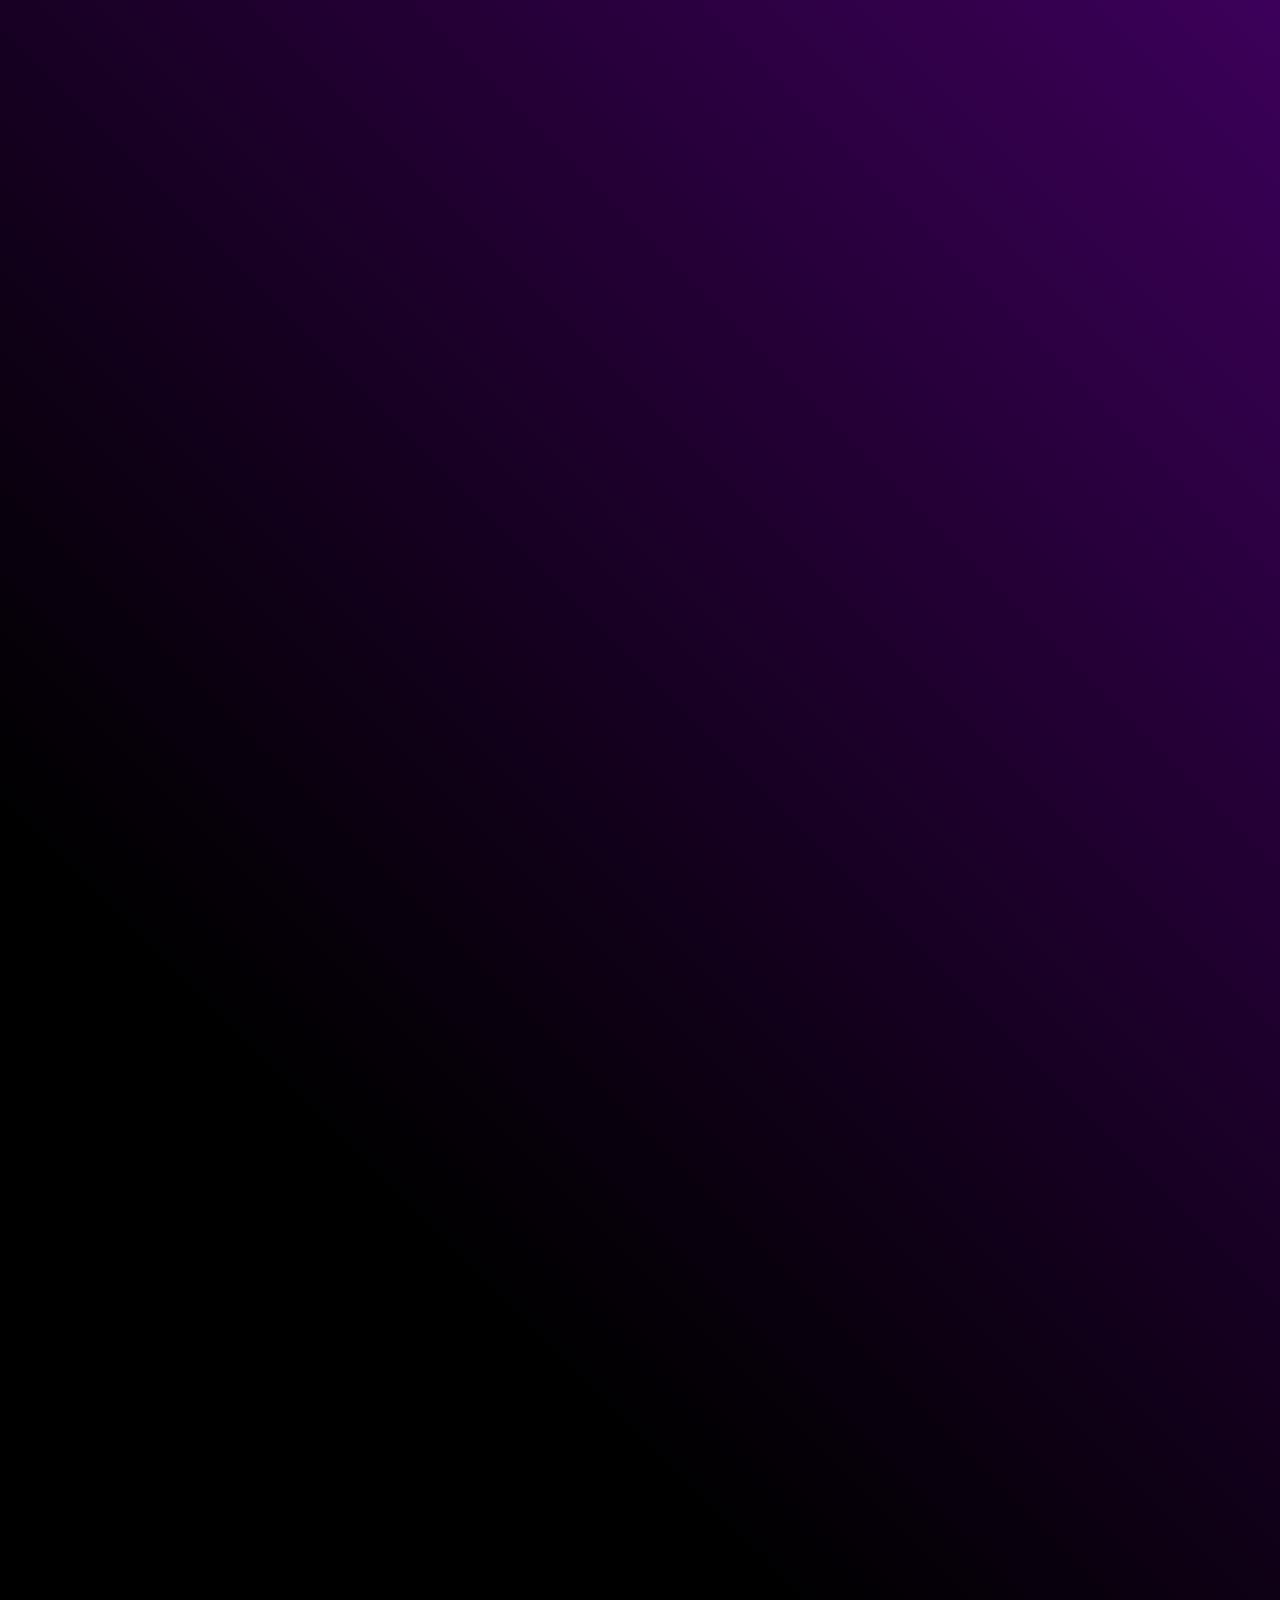
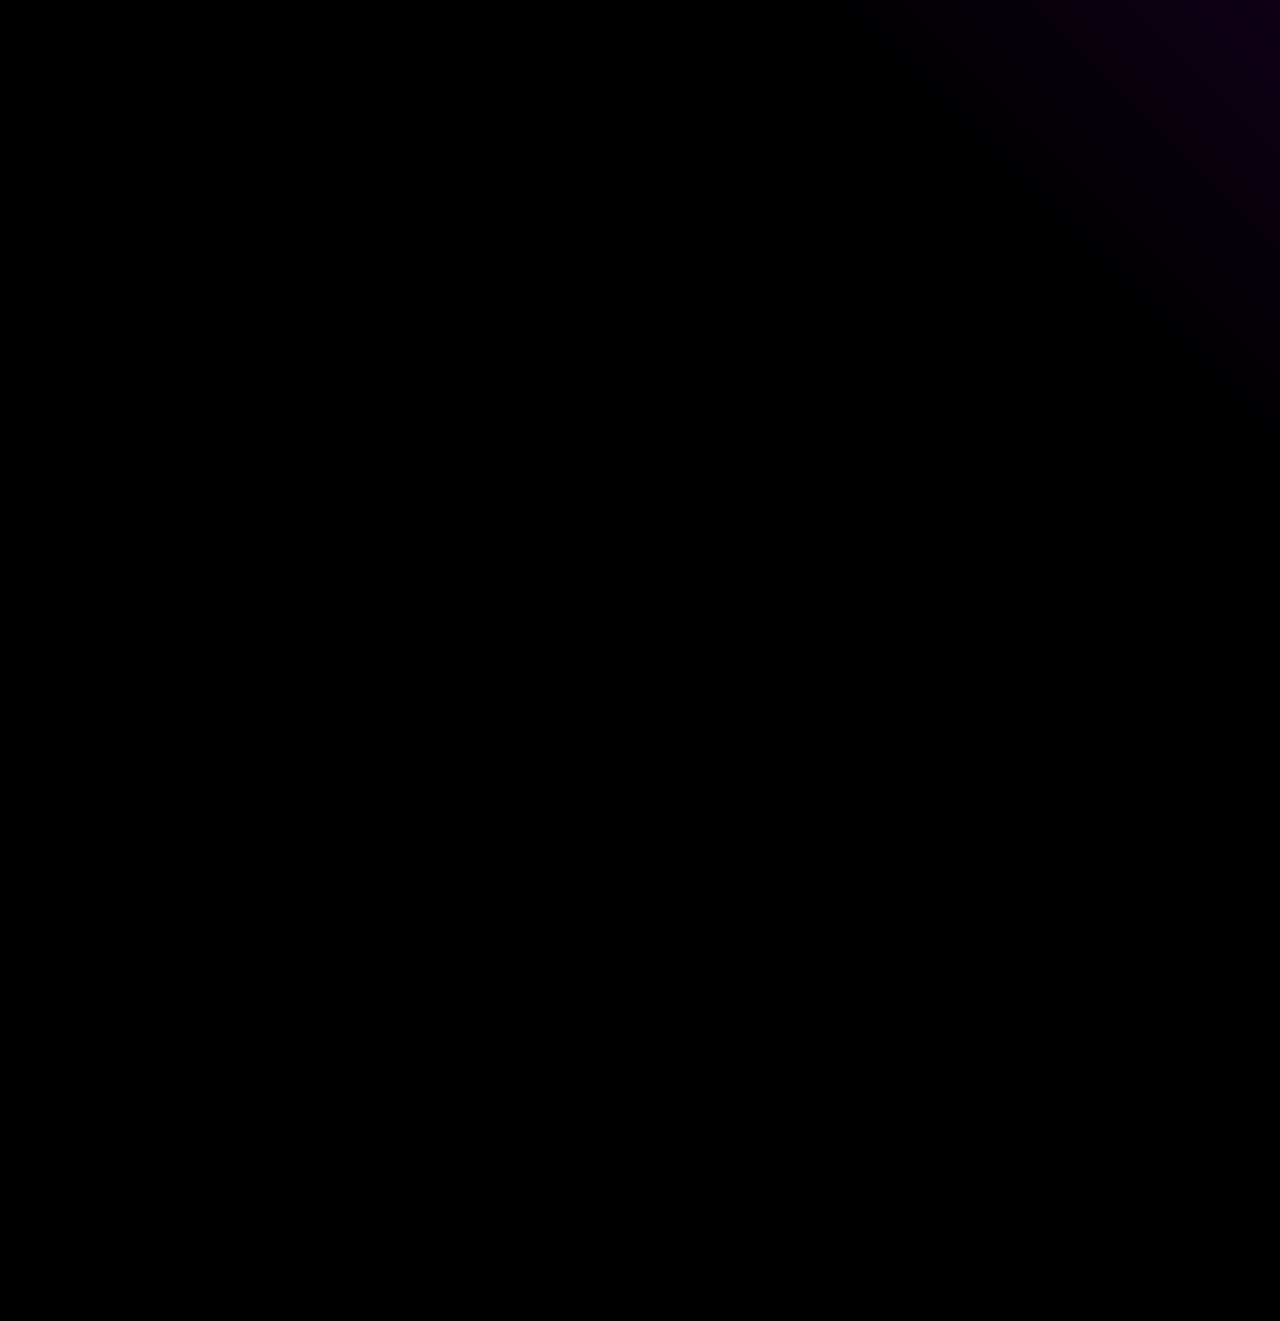
==== index.html @ 133b42eb "commit" ====
<!DOCTYPE html>
<html lang="en">

<head>
    <meta charset="UTF-8" />
    <meta name="viewport" content="width=device-width, initial-scale=1.0" />
    <link rel="preconnect" href="https://fonts.googleapis.com" />
    <link rel="preconnect" href="https://fonts.gstatic.com" crossorigin />
    <link
        href="https://fonts.googleapis.com/css2?family=Poppins:ital,wght@0,100;0,200;0,300;0,400;0,500;0,600;0,700;0,800;0,900;1,100;1,200;1,300;1,400;1,500;1,600;1,700;1,800;1,900&display=swap"
        rel="stylesheet" />
    <title>Lightspeed Mod Loader</title>
    <link rel="stylesheet" href="styles.css">
</head>

<body>
    <div class="navbar">
        <a href="changelogs.html">Changelogs</a>
        <a href="credits.html">Credits</a>
    </div>

    <canvas id="starsCanvas"></canvas>
    <script src="stars.js"></script>
    <section class="hero" id="hero">
        <h1>Optimized. Compatible. Fast. Modular.</h1>
        <h2>Welcome to Lightspeed Mod Loader</h2>
        <p>
            The next-generation mod loader designed with performance and
            compatibility in mind.
        </p>
        <a href="https://github.com/glennuke1/LightspeedModLoader/raw/refs/heads/master/LML_Installer/LML_Installer.exe"
            class="btn">Download</a>
        <a href="https://github.com/glennuke1/LightspeedModLoader" class="btn">Github</a>
    </section>

    <!-- Features Section -->
    <section class="features" id="features">
        <h2>Why Choose Lightspeed Mod Loader?</h2>
        <div class="feature-item">⚡ Optimized - Built for performance.</div>
        <div class="feature-item">
            🛠️ High Compatibility - Works with existing 90% of MSCLoader mods.
        </div>
        <div class="feature-item">
            🔄 Seamless Updates - Getting updates and is constantly improving
        </div>
        <div class="feature-item">
            💻 Lightweight - Minimal system resource usage.
        </div>
        <div class="feature-item">
            🔧 Developer tools - Built in QOL features made for developers and users
        </div>
    </section>

    <!-- FAQ Section -->
    <section class="faq">
        <h2>Frequently Asked Questions</h2>

        <div class="faq-item">
            <h3>❓ What is Lightspeed Mod Loader?</h3>
            <p>
                Lightspeed Mod Loader is a mod loader for My Summer Car, focusing on
                speed, optimization, and compatibility.
            </p>
        </div>

        <div class="faq-item">
            <h3>⚙️ How do I install it?</h3>
            <p>
                Simply download the latest version and follow the installation guide
                provided in the
                <a href="https://github.com/glennuke1/LightspeedModLoader">documentation</a>
            </p>
        </div>

        <div class="faq-item">
            <h3>🔌 Will my existing mods work?</h3>
            <p>
                Yes! Lightspeed Mod Loader is designed to be compatible with MSCLoader
                mods.
            </p>
        </div>

        <div class="faq-item">
            <h3>🚀 Where can I download it?</h3>
            <p>You can download it from our official website or GitHub.</p>
        </div>

        <div class="faq-item">
            <h3>❗ Is this safe?</h3>
            <p>
                LML is open source and built in C# and unobfuscated, meaning you can
                decompile it at any time and read through the code.
            </p>
        </div>
    </section>

    <section class="notes">
        <h2>Heads up!</h2>

        <div class="notes-item">
            <h3>LML is still a very early beta</h3>
            <p>
                This means it is bound to have glitches and bugs. It's recommended to
                backup your save while testing!
            </p>
        </div>

        <div class="notes-item">
            <h3>LML is not meant to be used alongside MSCLoader</h3>
            <p>
                Having LML and MSCLoader installed at the same time will cause issues.
                Make sure to use only one of them at one time
            </p>
        </div>

        <div class="notes-item">
            <h3>MSCLoader mods settings</h3>
            <p>
                As of now LML does not support viewing or editing mod settings added
                by MSCLoader mods.
            </p>
            <p>
                If you wish to modify a mods settings, you can find the .json file for
                it in mods/Config/mod name.
            </p>
        </div>
    </section>

    <footer>&copy; 2026 Lightspeed Mod Loader. All rights reserved.</footer>
    <script src="script.js"></script>
</body>

</html>
---- styles.css ----
/* Color Palette */
:root {
    --background-color: rgb(30, 30, 30);
    --button-color: rgb(63, 43, 90);
    --text-color: rgb(226, 202, 255);
    --accent-color: rgb(83, 63, 110);
}

html {
    scroll-behavior: smooth;
}

/* General Styles */
body {
    margin: 0;
    padding: 0;
    font-family: "Poppins", serif;
    color: var(--text-color);
    text-align: center;
    background-image: linear-gradient(45deg,
            rgb(0, 0, 0) 50%,
            rgb(60, 0, 90));
    transition: opacity 0.5s linear;
    min-height: 100vh;

    opacity: 0;
    animation: slideIn 0.5s ease-out forwards;
}

@keyframes slideIn {
    from {
        opacity: 0;
    }

    to {
        opacity: 1;
    }
}

/* Header */
header {
    padding: 20px;
    font-size: 24px;
    font-weight: bold;
}

/* Hero Section */
.hero {
    padding: 30vh 40px 40vh;
}

.hero h1 {
    font-size: 36px;
    margin-bottom: 10px;
}

.hero p {
    font-size: 18px;
    max-width: 600px;
    margin: 0 auto 20px;
}

/* Buttons */
.btn {
    display: inline-block;
    width: 100px;
    padding: 12px 24px;
    margin: 10px;
    background-color: var(--button-color);
    color: var(--text-color);
    text-decoration: none;
    font-size: 18px;
    border-radius: 12px;
    transition: 0.3s;
    box-shadow: 0px 4px 8px rgba(0, 0, 0, 0.3);
}

.btn:hover {
    background-color: var(--accent-color);
}

/* Features Section */
.features {
    padding: 50px 20px;
    max-width: 800px;
    margin: 0 auto;
}

.feature-item {
    background-color: var(--button-color);
    padding: 15px;
    margin: 10px 0;
    border-radius: 5px;
    font-size: 18px;
    transition: 0.3s;
    box-shadow: 0px 4px 8px rgba(0, 0, 0, 0.3);
}

.feature-item:hover {
    background-color: var(--accent-color);
}

/* FAQ Section */
.faq {
    padding: 50px 20px;
    max-width: 800px;
    margin: 0 auto;
}

.faq-item {
    background-color: var(--button-color);
    padding: 15px;
    margin: 10px 0;
    border-radius: 5px;
    text-align: left;
    transition: 0.3s;
    box-shadow: 0px 4px 8px rgba(0, 0, 0, 0.3);
}

.faq-item:hover {
    background-color: var(--accent-color);
}

.faq-item h3 {
    margin: 0;
    font-size: 20px;
}

.faq-item p {
    margin: 5px 0 0;
    font-size: 16px;
}

.notes {
    padding: 50px 20px;
    max-width: 800px;
    margin: 0 auto;
}

.notes-item {
    background-color: var(--button-color);
    padding: 15px;
    margin: 10px 0;
    border-radius: 5px;
    text-align: left;
    transition: 0.3s;
    box-shadow: 0px 4px 8px rgba(0, 0, 0, 0.3);
}

.notes-item:hover {
    background-color: var(--accent-color);
}

.notes-item h3 {
    margin: 0;
    font-size: 20px;
}

.notes-item p {
    margin: 5px 0 0;
    font-size: 16px;
}

/* Footer */
footer {
    margin-top: 50px;
    padding: 20px;
    font-size: 14px;
}

a {
    color: rgb(215, 128, 255);
}

#starsCanvas {
    position: absolute;
    top: 0;
    left: 0;
    width: 100%;
    height: 100%;
    z-index: -1;
    /* Ensures it renders above the background */
    pointer-events: none;
    /* Prevents interaction */
}

.navbar {
    background-color: rgba(0, 0, 0, 0);
    /* Dark background */
    position: relative;
    /* Fixed position at top */
    top: 0;
    left: 0;
    width: 100%;
    padding: 10px 0;
    z-index: 2;
    /* Ensure navbar is on top of other elements */
}

.navbar a {
    color: var(--text-color);
    text-decoration: none;
    padding: 10px 20px;
    width: 200px;
    text-align: center;
    display: inline-block;
    font-size: 18px;
    transition: 0.3s;
    border-radius: 5px;
}

.navbar a:hover {
    background-color: rgba(226, 202, 255, 0.2);
    /* Light hover effect */
}
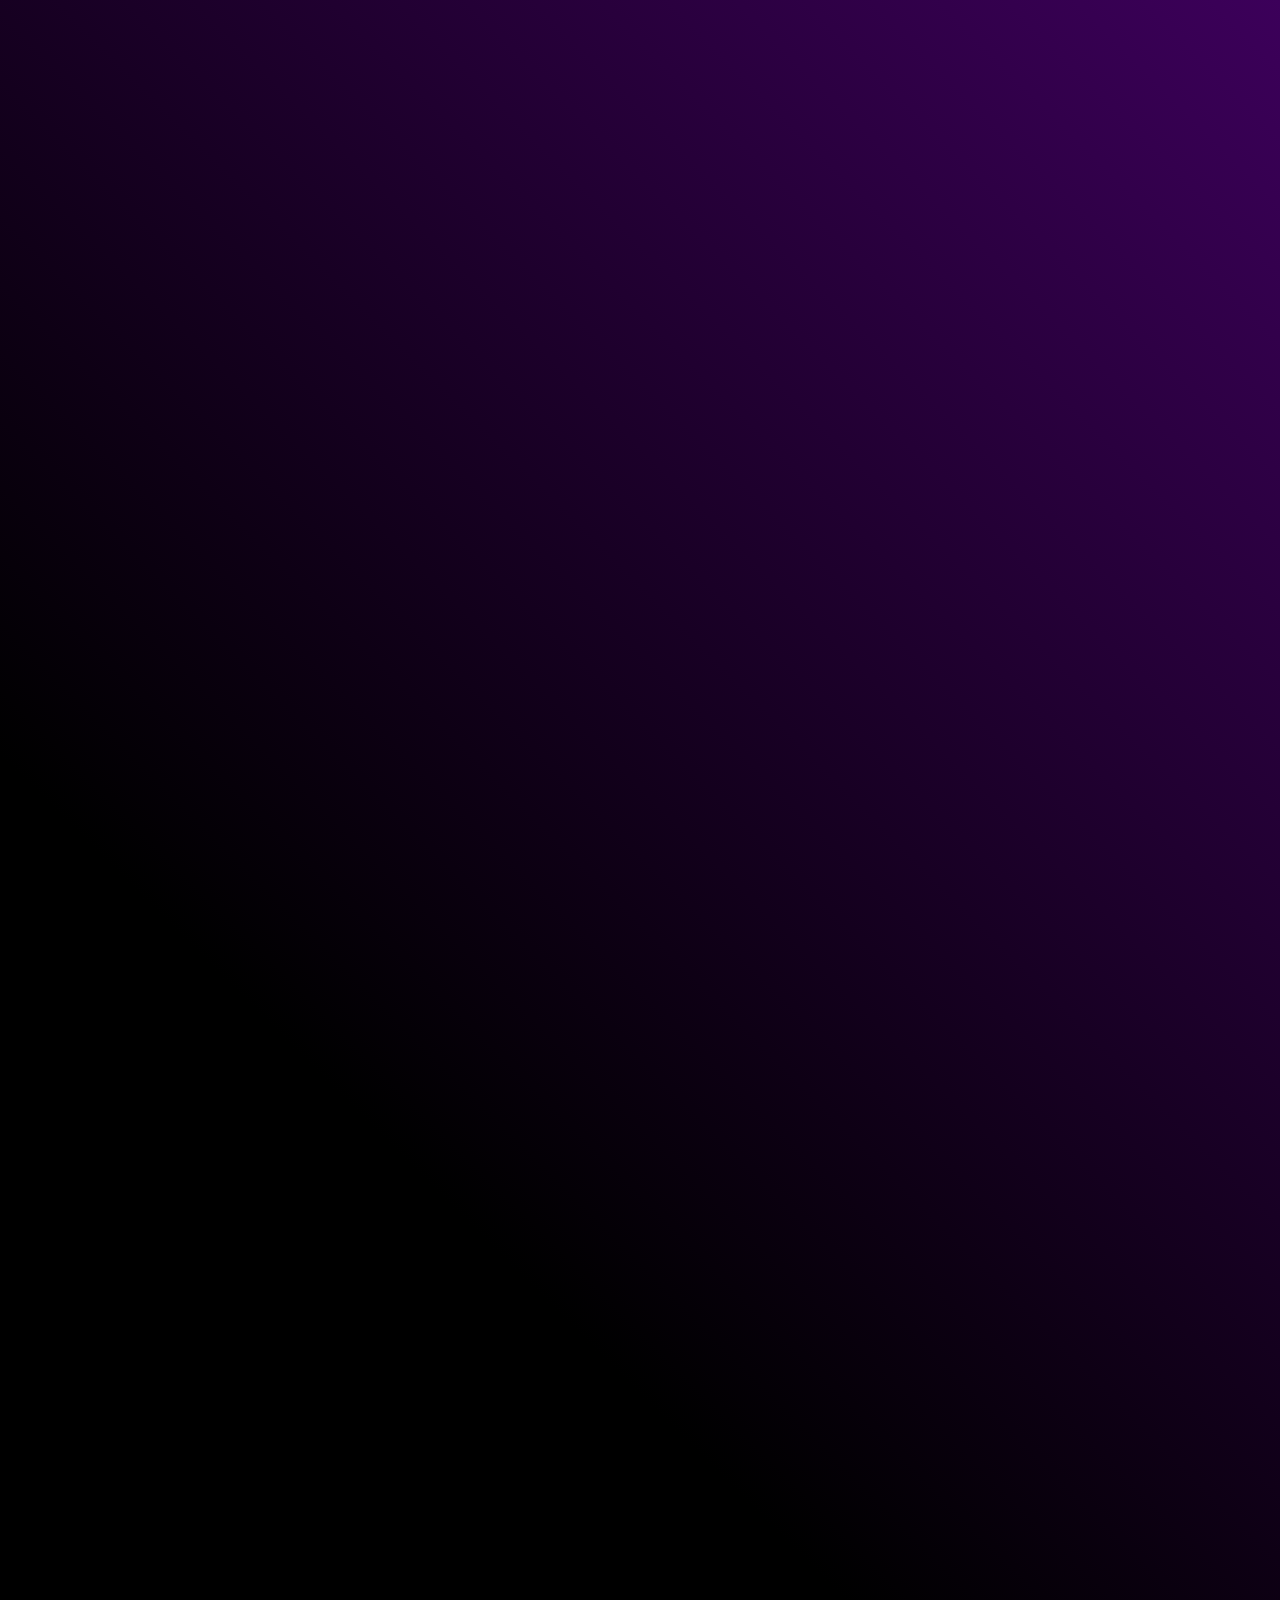
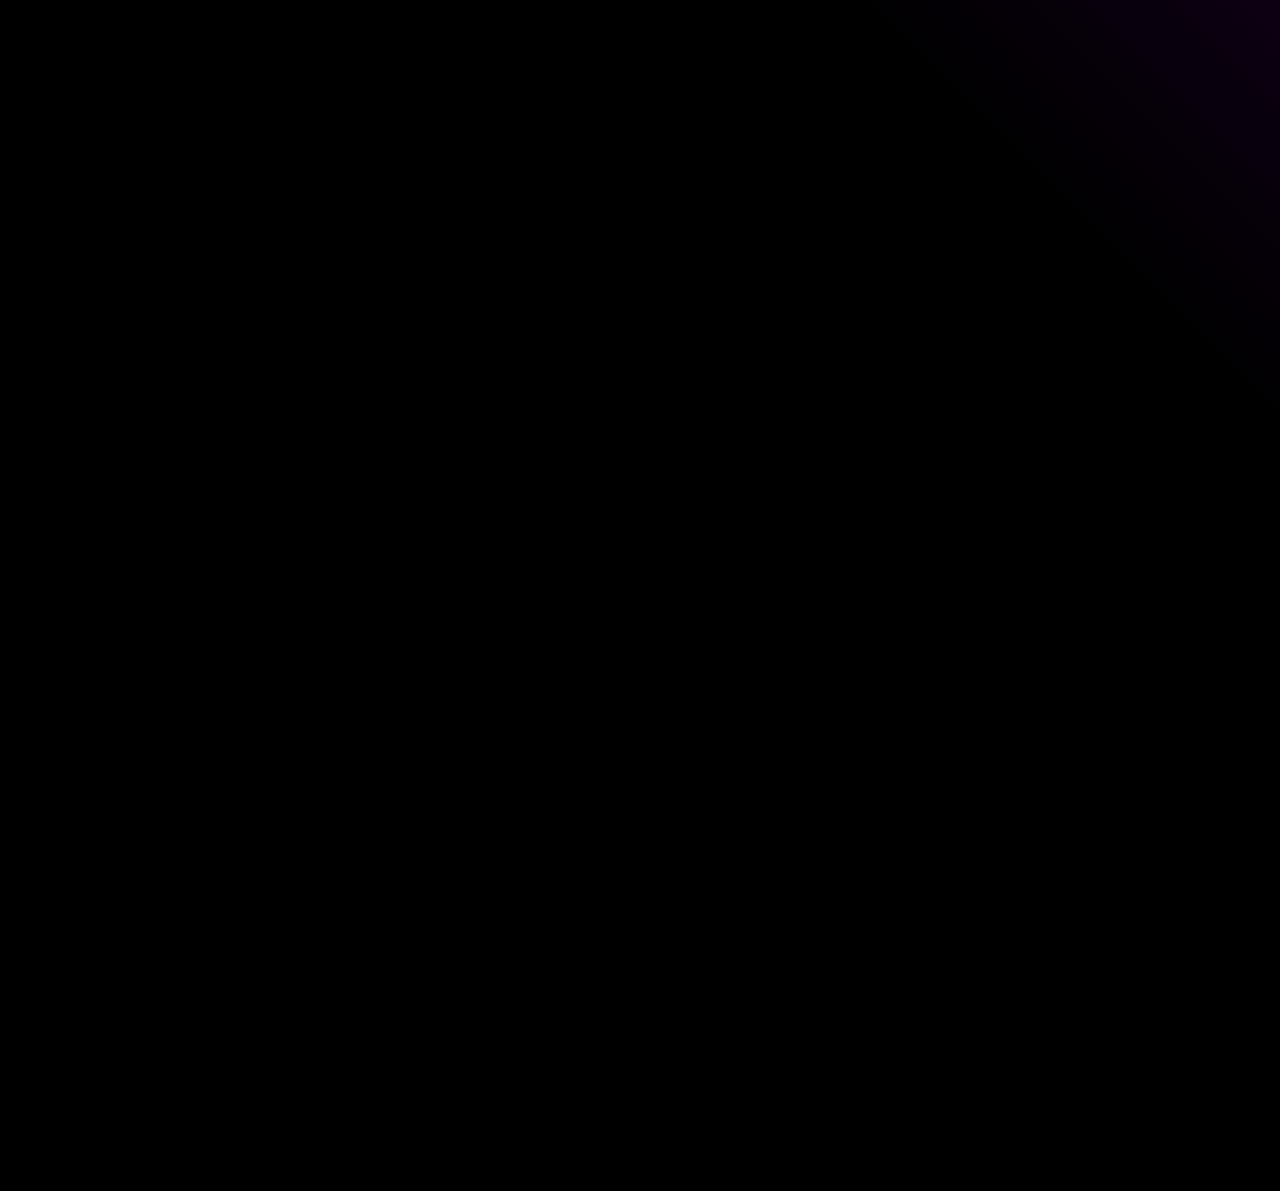
==== commit 2011102a: "Add files via upload" ====
--- a/index.html
+++ b/index.html
@@ -112,21 +112,9 @@
                 Make sure to use only one of them at one time
             </p>
         </div>
-
-        <div class="notes-item">
-            <h3>MSCLoader mods settings</h3>
-            <p>
-                As of now LML does not support viewing or editing mod settings added
-                by MSCLoader mods.
-            </p>
-            <p>
-                If you wish to modify a mods settings, you can find the .json file for
-                it in mods/Config/mod name.
-            </p>
-        </div>
     </section>
 
-    <footer>&copy; 2026 Lightspeed Mod Loader. All rights reserved.</footer>
+    <footer>&copy; 2025 Lightspeed Mod Loader. All rights reserved.</footer>
     <script src="script.js"></script>
 </body>
 
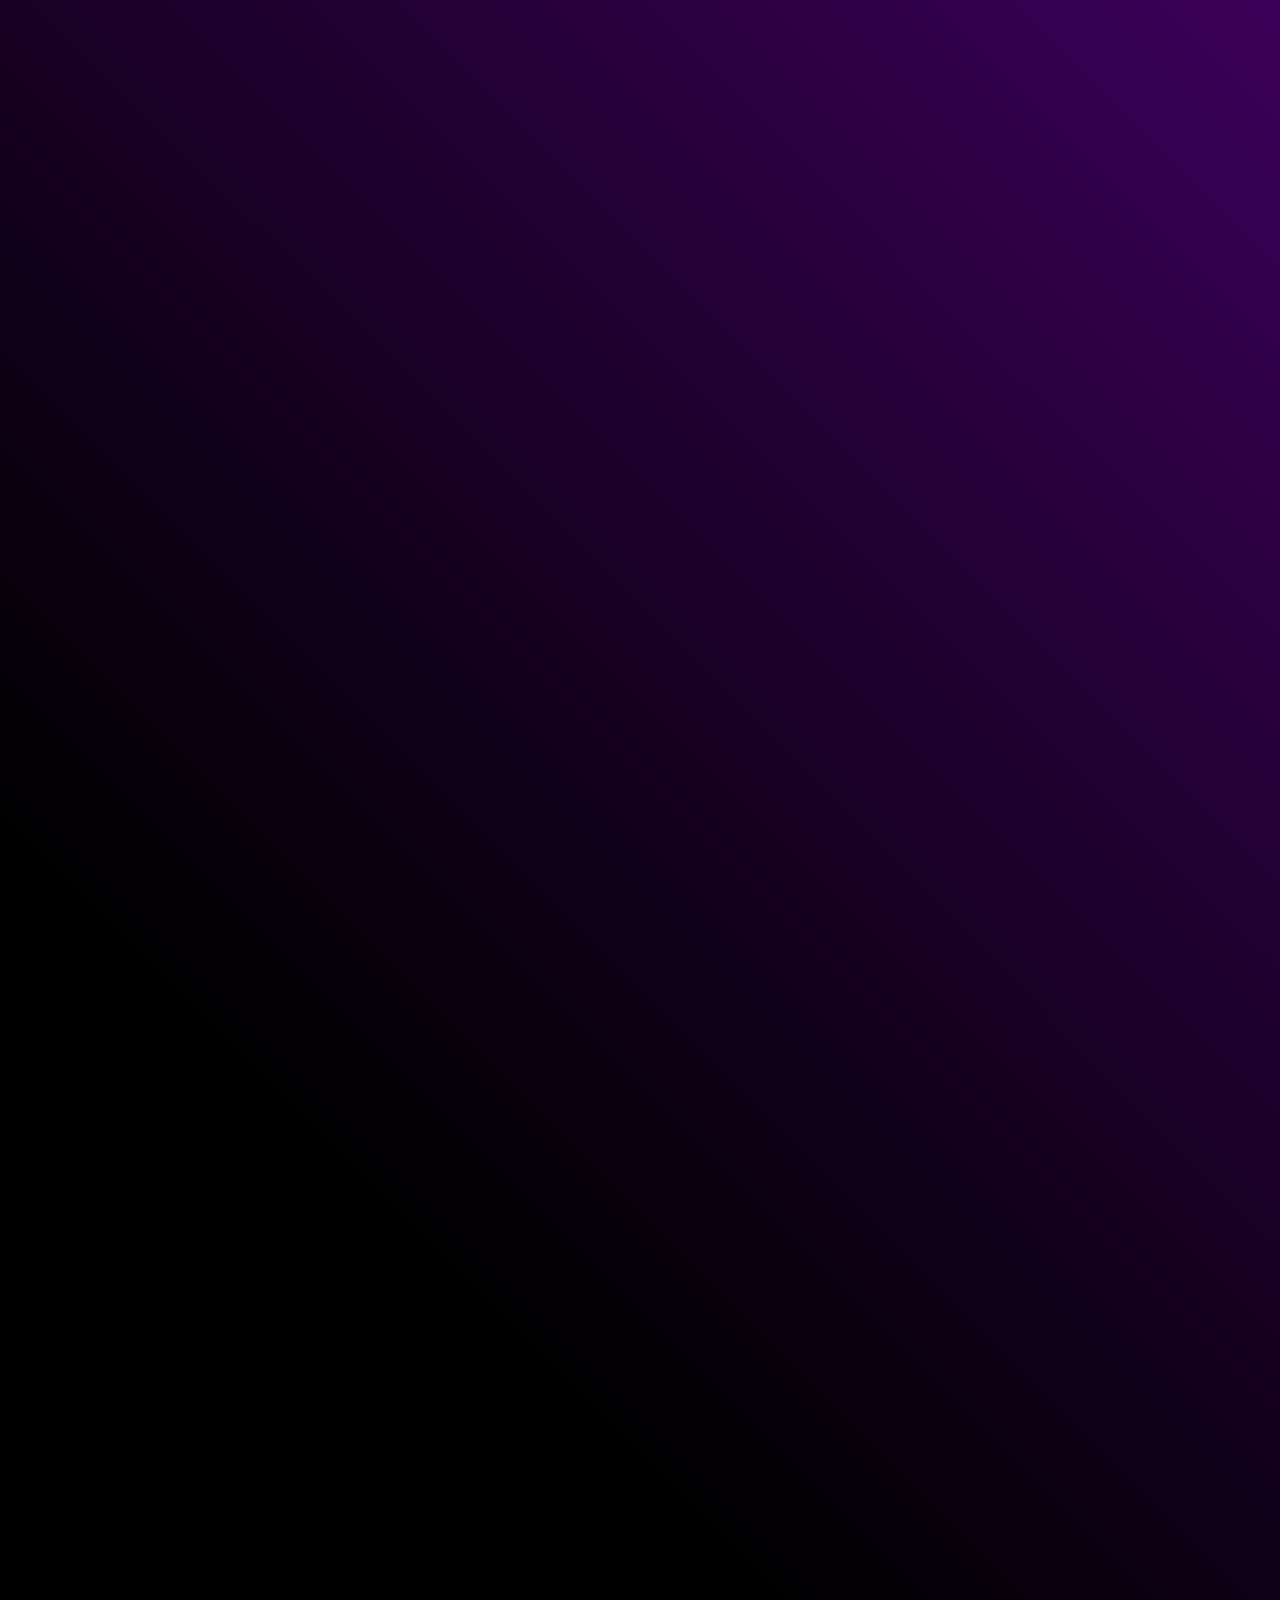
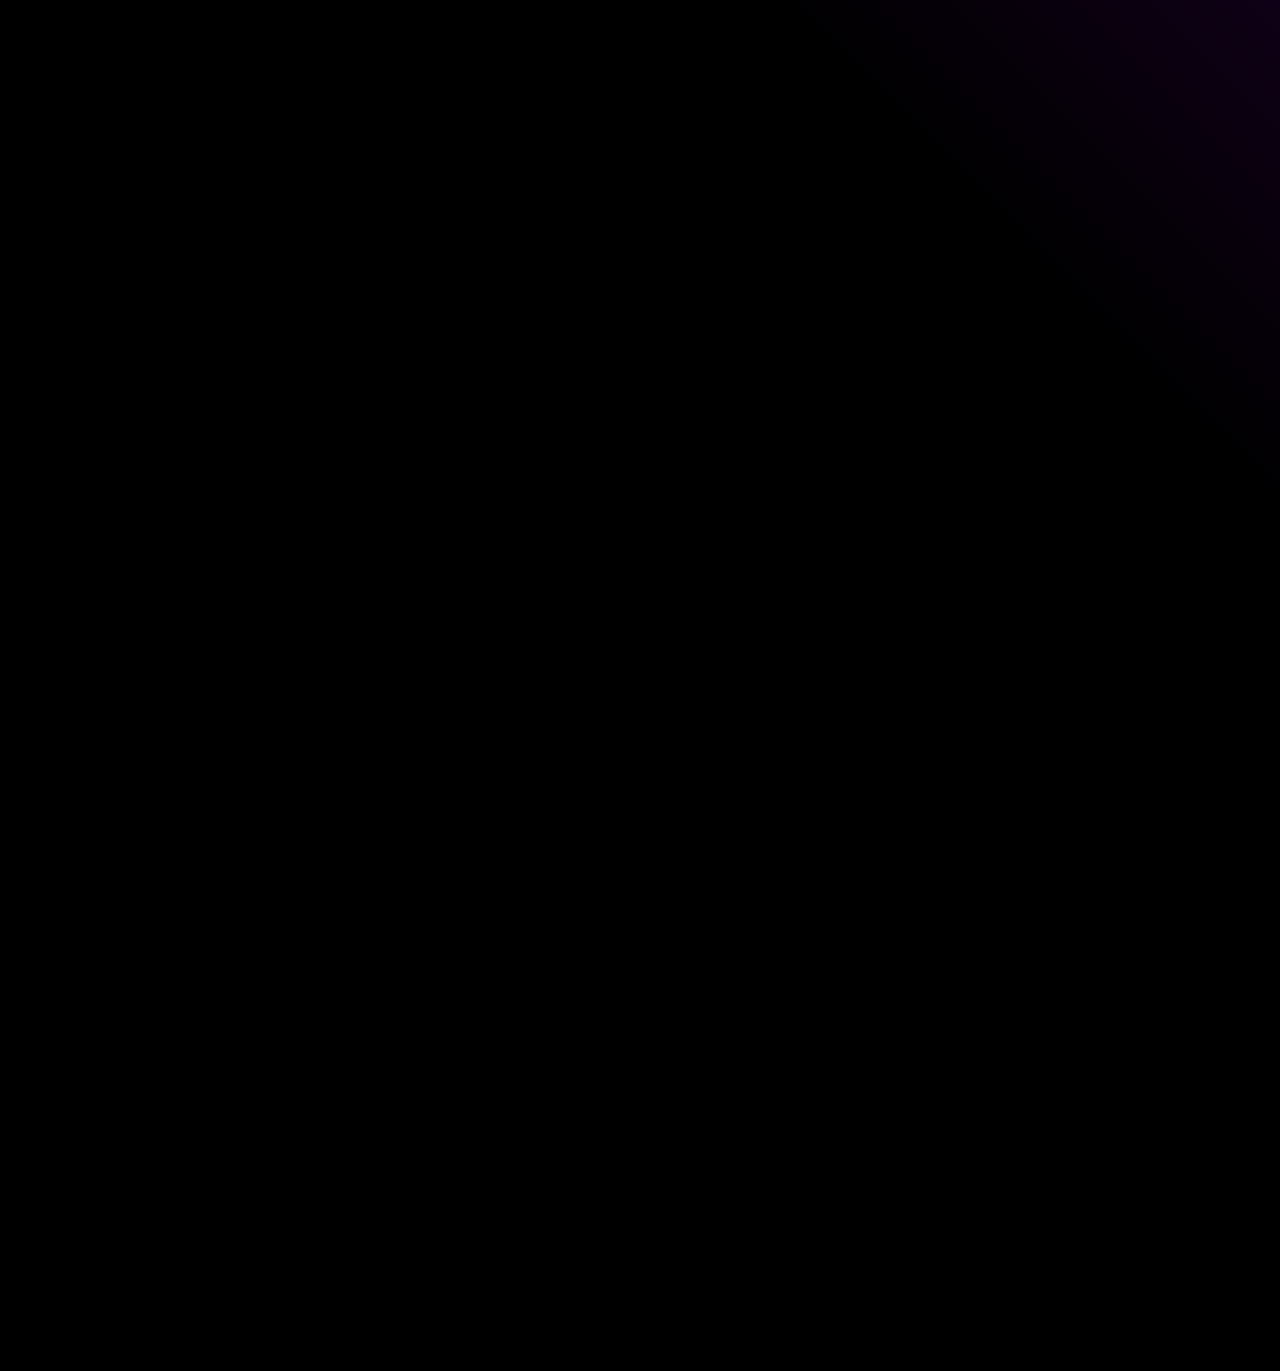
==== commit 725ff77f: "Add files via upload" ====
--- a/index.html
+++ b/index.html
@@ -22,7 +22,7 @@
     <canvas id="starsCanvas"></canvas>
     <script src="stars.js"></script>
     <section class="hero" id="hero">
-        <h1>Optimized. Compatible. Fast. Modular.</h1>
+        <h1>Optimized. Compatible. Fast. </h1>
         <h2>Welcome to Lightspeed Mod Loader</h2>
         <p>
             The next-generation mod loader designed with performance and
@@ -112,6 +112,16 @@
                 Make sure to use only one of them at one time
             </p>
         </div>
+
+        <div class="notes-item">
+            <h3>LML has an auto updater</h3>
+            <p>
+                LML has a seperate program to update itself. No it's not a virus, you can't replace files while they're in use.
+            </p>
+            <p>
+                If your game doesn't open the first time you start it, there's a high change your LML has been updated and you need to launch it again.
+            </p>
+        </div>
     </section>
 
     <footer>&copy; 2025 Lightspeed Mod Loader. All rights reserved.</footer>
